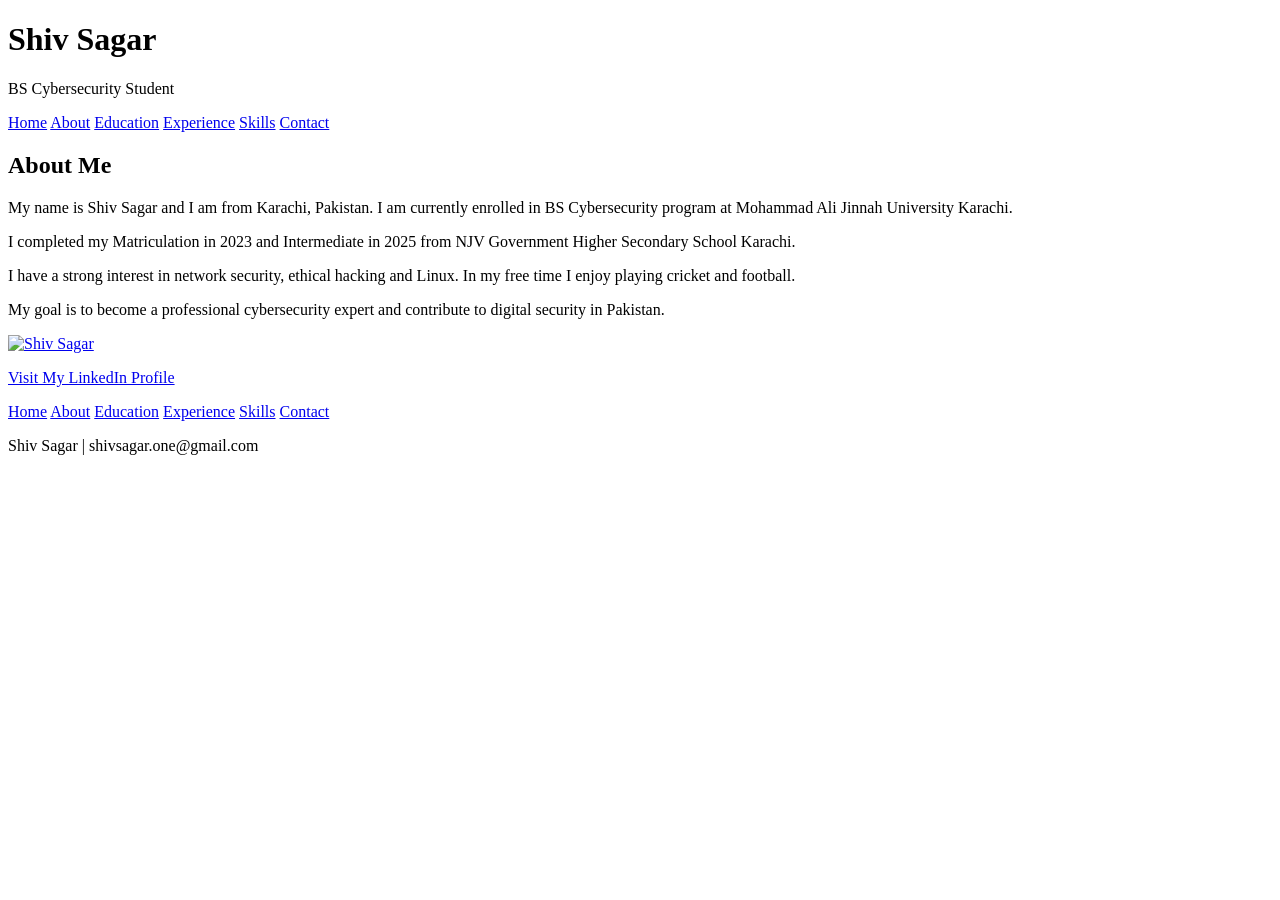
==== about.html @ 77344748 "Add files via upload" ====
<!DOCTYPE html>
<html lang="en">
<head>
<meta charset="UTF-8">
<meta name="viewport" content="width=device-width, initial-scale=1.0">
<title>About - Shiv Sagar</title>
<link rel="stylesheet" href="style.css">
</head>
<body>
<header>
<h1>Shiv Sagar</h1>
<p>BS Cybersecurity Student</p>
</header>
<nav id="topnav">
<a href="index.html">Home</a>
<a href="about.html">About</a>
<a href="education.html">Education</a>
<a href="experience.html">Experience</a>
<a href="skills.html">Skills</a>
<a href="contact.html">Contact</a>
</nav>
<main>
<h2>About Me</h2>
<p>My name is Shiv Sagar and I am from Karachi, Pakistan. I am currently enrolled in BS Cybersecurity program at Mohammad Ali Jinnah University Karachi.</p>
<p>I completed my Matriculation in 2023 and Intermediate in 2025 from NJV Government Higher Secondary School Karachi.</p>
<p>I have a strong interest in network security, ethical hacking and Linux. In my free time I enjoy playing cricket and football.</p>
<p>My goal is to become a professional cybersecurity expert and contribute to digital security in Pakistan.</p>
<a href="https://www.linkedin.com/in/shiv-sagar-001v/" target="_blank"><img src="shiv.jpeg" alt="Shiv Sagar" width="160" class="myimg"></a>
<p><a href="https://www.linkedin.com/in/shiv-sagar-001v/" target="_blank">Visit My LinkedIn Profile</a></p>
</main>
<div id="bottomnav">
<a href="index.html">Home</a>
<a href="about.html">About</a>
<a href="education.html">Education</a>
<a href="experience.html">Experience</a>
<a href="skills.html">Skills</a>
<a href="contact.html">Contact</a>
</div>
<footer>
<p>Shiv Sagar | shivsagar.one@gmail.com</p>
</footer>
</body>
</html>
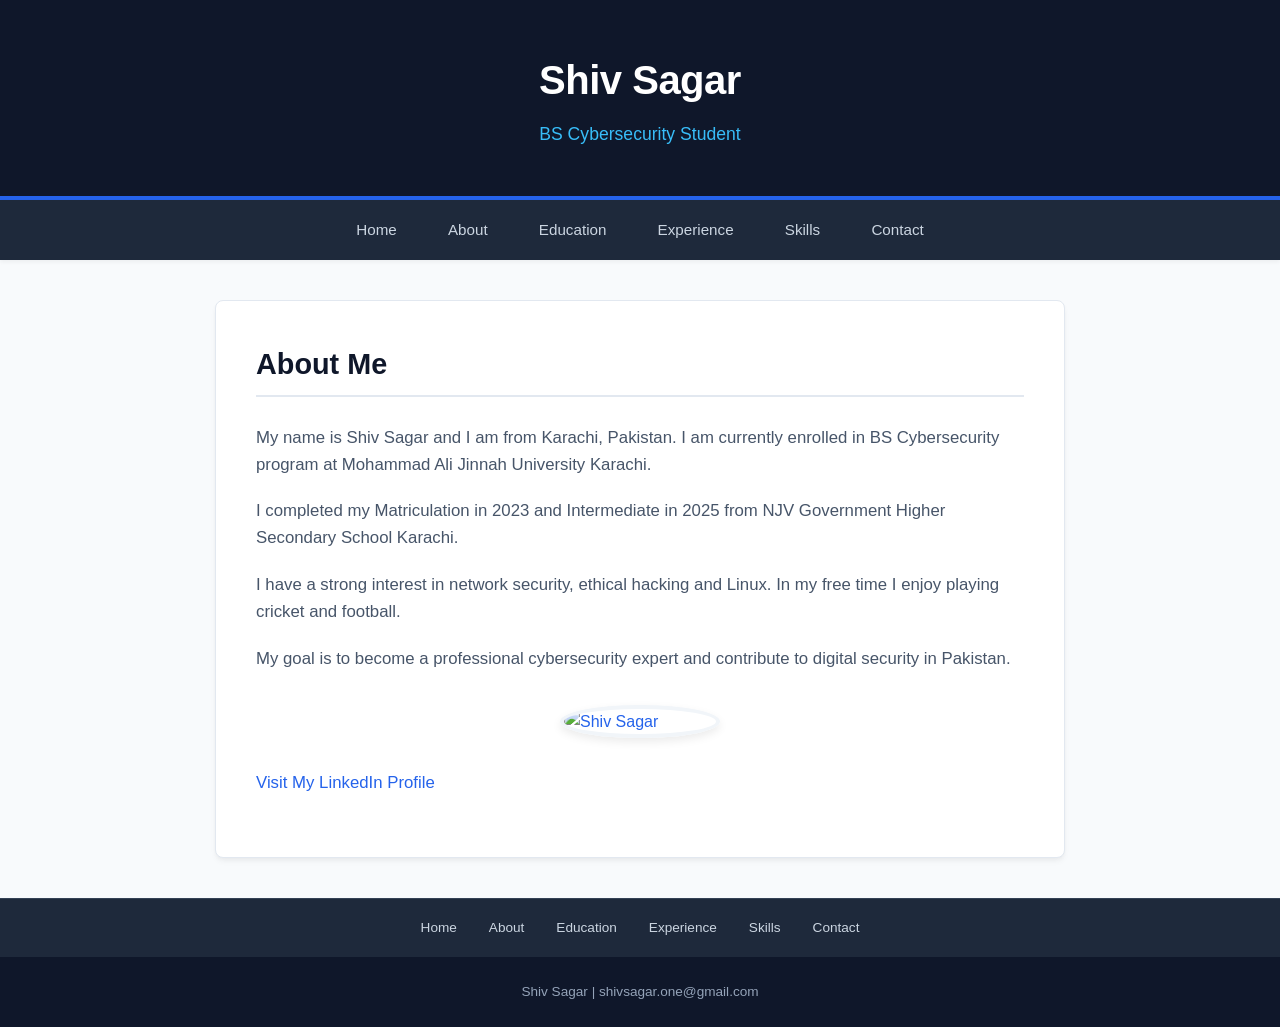
==== commit f7b506a3: "Update about.html" ====
--- a/about.html
+++ b/about.html
@@ -4,7 +4,7 @@
 <meta charset="UTF-8">
 <meta name="viewport" content="width=device-width, initial-scale=1.0">
 <title>About - Shiv Sagar</title>
-<link rel="stylesheet" href="style.css">
+<link rel="stylesheet" href="Style.css">
 </head>
 <body>
 <header>
@@ -40,4 +40,4 @@
 <p>Shiv Sagar | shivsagar.one@gmail.com</p>
 </footer>
 </body>
-</html>+</html>
--- a/Style.css
+++ b/Style.css
@@ -0,0 +1,182 @@
+* {
+margin: 0;
+padding: 0;
+box-sizing: border-box;
+font-family: -apple-system, BlinkMacSystemFont, "Segoe UI", Roboto, Helvetica, Arial, sans-serif;
+}
+body {
+background-color: #f8fafc;
+color: #334155;
+line-height: 1.6;
+display: flex;
+flex-direction: column;
+min-height: 100vh;
+}
+header {
+background-color: #0f172a;
+color: #ffffff;
+text-align: center;
+padding: 3rem 1rem;
+border-bottom: 4px solid #2563eb;
+}
+header h1 {
+font-size: 2.5rem;
+font-weight: 700;
+letter-spacing: -0.5px;
+margin-bottom: 0.5rem;
+}
+header p {
+font-size: 1.1rem;
+color: #38bdf8;
+font-weight: 500;
+}
+#topnav {
+background-color: #1e293b;
+display: flex;
+justify-content: center;
+position: sticky;
+top: 0;
+z-index: 1000;
+box-shadow: 0 2px 4px rgba(0,0,0,0.05);
+}
+#topnav a, #bottomnav a {
+color: #cbd5e1;
+text-decoration: none;
+padding: 1.1rem 1.6rem;
+font-size: 0.95rem;
+font-weight: 500;
+transition: all 0.2s ease;
+}
+#topnav a:hover, #topnav a.active {
+color: #ffffff;
+background-color: #2563eb;
+}
+main {
+max-width: 850px;
+margin: 2.5rem auto;
+padding: 2.5rem;
+background: #ffffff;
+border-radius: 8px;
+box-shadow: 0 4px 6px -1px rgba(0,0,0,0.05), 0 2px 4px -1px rgba(0,0,0,0.03);
+border: 1px solid #e2e8f0;
+flex: 1;
+width: 90%;
+}
+main h2 {
+color: #0f172a;
+font-size: 1.8rem;
+font-weight: 600;
+padding-bottom: 0.5rem;
+margin-bottom: 1.75rem;
+border-bottom: 2px solid #e2e8f0;
+}
+main p {
+margin-bottom: 1.25rem;
+font-size: 1.05rem;
+color: #475569;
+}
+.myimg {
+display: block;
+margin: 2rem auto;
+border-radius: 50%;
+border: 4px solid #f1f5f9;
+box-shadow: 0 4px 10px rgba(0,0,0,0.08);
+transition: transform 0.2s ease;
+}
+.myimg:hover {
+transform: scale(1.02);
+}
+a {
+color: #2563eb;
+text-decoration: none;
+font-weight: 500;
+}
+a:hover {
+text-decoration: underline;
+}
+.mytable {
+width: 100%;
+border-collapse: collapse;
+margin: 1.75rem 0;
+font-size: 0.95rem;
+}
+.mytable th {
+background-color: #f8fafc;
+color: #0f172a;
+text-align: left;
+padding: 14px;
+font-weight: 600;
+border-bottom: 2px solid #cbd5e1;
+}
+.mytable td {
+padding: 14px;
+border-bottom: 1px solid #e2e8f0;
+color: #334155;
+}
+.mytable tbody tr:hover {
+background-color: #f1f5f9;
+}
+.contactbox {
+max-width: 500px;
+margin: 0 auto;
+}
+form {
+display: flex;
+flex-direction: column;
+}
+label {
+margin-bottom: 0.5rem;
+font-weight: 500;
+color: #0f172a;
+font-size: 0.95rem;
+}
+input[type="text"], input[type="email"], textarea {
+width: 100%;
+padding: 11px;
+margin-bottom: 1.5rem;
+border: 1px solid #cbd5e1;
+border-radius: 6px;
+background-color: #ffffff;
+color: #0f172a;
+font-size: 0.95rem;
+transition: all 0.2s ease;
+}
+input[type="text"]:focus, input[type="email"]:focus, textarea:focus {
+border-color: #2563eb;
+outline: none;
+box-shadow: 0 0 0 3px rgba(37,99,235,0.15);
+}
+input[type="submit"] {
+background-color: #2563eb;
+color: #ffffff;
+padding: 12px;
+border: none;
+border-radius: 6px;
+font-size: 0.95rem;
+font-weight: 600;
+cursor: pointer;
+transition: background 0.2s ease;
+}
+input[type="submit"]:hover {
+background-color: #1d4ed8;
+}
+#bottomnav {
+background-color: #1e293b;
+display: flex;
+justify-content: center;
+padding: 0.6rem;
+margin-top: auto;
+border-top: 1px solid #334155;
+}
+#bottomnav a {
+font-size: 0.85rem;
+padding: 0.5rem 1rem;
+}
+footer {
+background-color: #0f172a;
+color: #94a3b8;
+text-align: center;
+padding: 1.5rem;
+font-size: 0.85rem;
+border-top: 1px solid #1e293b;
+}
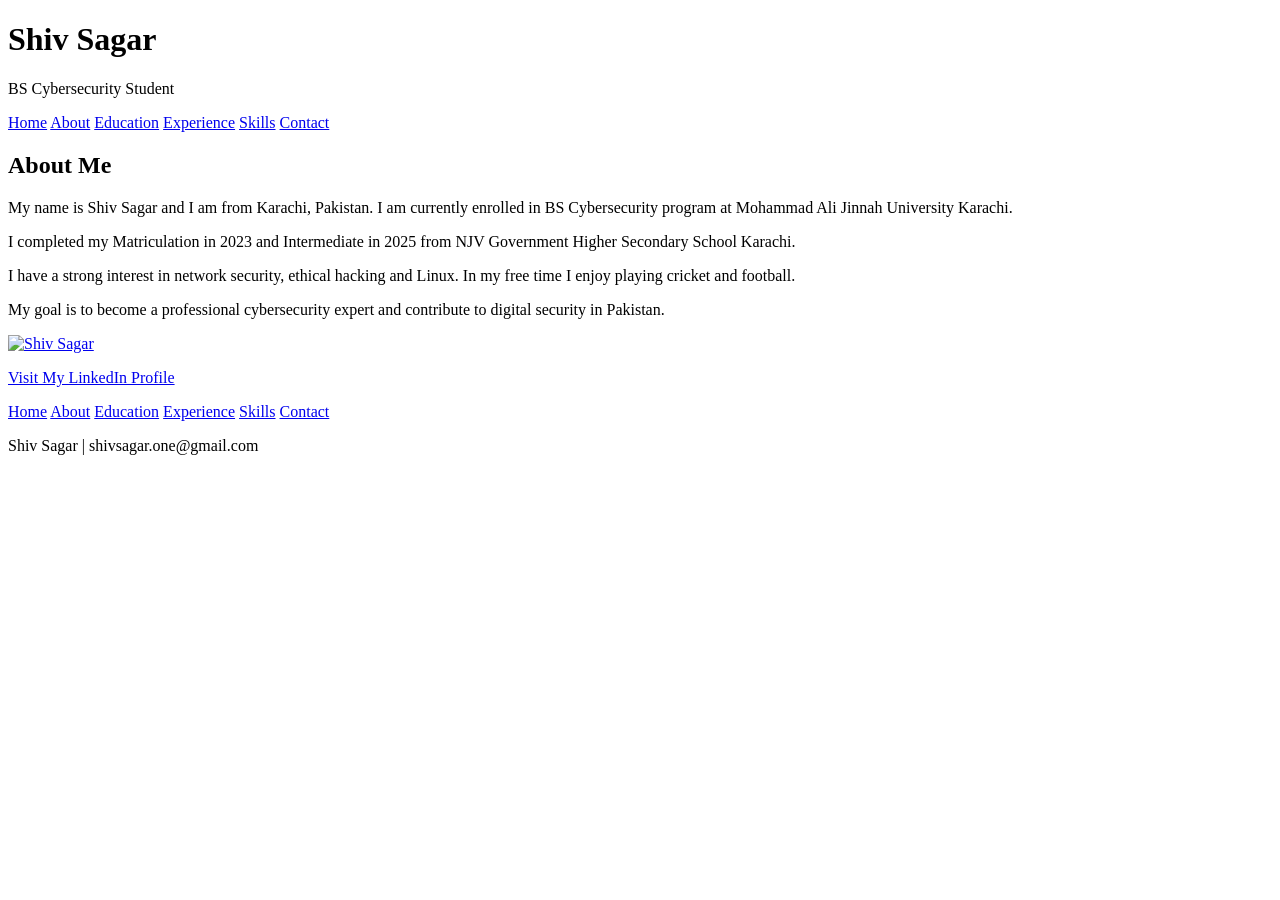
==== commit d16706e0: "Update about.html" ====
--- a/about.html
+++ b/about.html
@@ -4,7 +4,7 @@
 <meta charset="UTF-8">
 <meta name="viewport" content="width=device-width, initial-scale=1.0">
 <title>About - Shiv Sagar</title>
-<link rel="stylesheet" href="Style.css">
+<link rel="stylesheet" href="style.css">
 </head>
 <body>
 <header>
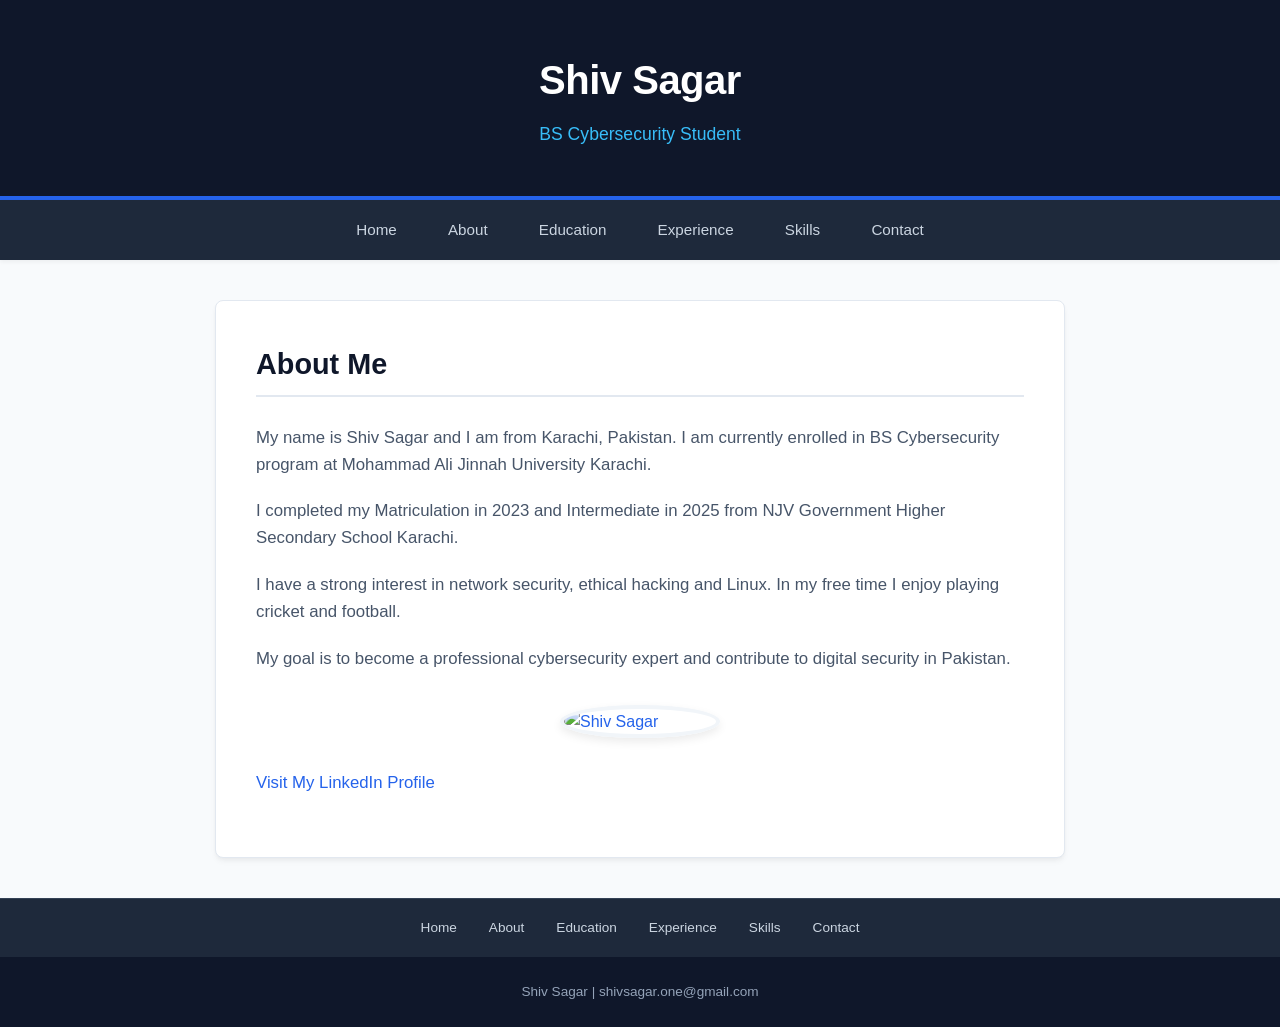
==== commit 566eea19: "Update about.html" ====
--- a/about.html
+++ b/about.html
@@ -4,7 +4,7 @@
 <meta charset="UTF-8">
 <meta name="viewport" content="width=device-width, initial-scale=1.0">
 <title>About - Shiv Sagar</title>
-<link rel="stylesheet" href="style.css">
+<link rel="stylesheet" href="Style.css">
 </head>
 <body>
 <header>
--- a/Style.css
+++ b/Style.css
@@ -0,0 +1,182 @@
+* {
+margin: 0;
+padding: 0;
+box-sizing: border-box;
+font-family: -apple-system, BlinkMacSystemFont, "Segoe UI", Roboto, Helvetica, Arial, sans-serif;
+}
+body {
+background-color: #f8fafc;
+color: #334155;
+line-height: 1.6;
+display: flex;
+flex-direction: column;
+min-height: 100vh;
+}
+header {
+background-color: #0f172a;
+color: #ffffff;
+text-align: center;
+padding: 3rem 1rem;
+border-bottom: 4px solid #2563eb;
+}
+header h1 {
+font-size: 2.5rem;
+font-weight: 700;
+letter-spacing: -0.5px;
+margin-bottom: 0.5rem;
+}
+header p {
+font-size: 1.1rem;
+color: #38bdf8;
+font-weight: 500;
+}
+#topnav {
+background-color: #1e293b;
+display: flex;
+justify-content: center;
+position: sticky;
+top: 0;
+z-index: 1000;
+box-shadow: 0 2px 4px rgba(0,0,0,0.05);
+}
+#topnav a, #bottomnav a {
+color: #cbd5e1;
+text-decoration: none;
+padding: 1.1rem 1.6rem;
+font-size: 0.95rem;
+font-weight: 500;
+transition: all 0.2s ease;
+}
+#topnav a:hover, #topnav a.active {
+color: #ffffff;
+background-color: #2563eb;
+}
+main {
+max-width: 850px;
+margin: 2.5rem auto;
+padding: 2.5rem;
+background: #ffffff;
+border-radius: 8px;
+box-shadow: 0 4px 6px -1px rgba(0,0,0,0.05), 0 2px 4px -1px rgba(0,0,0,0.03);
+border: 1px solid #e2e8f0;
+flex: 1;
+width: 90%;
+}
+main h2 {
+color: #0f172a;
+font-size: 1.8rem;
+font-weight: 600;
+padding-bottom: 0.5rem;
+margin-bottom: 1.75rem;
+border-bottom: 2px solid #e2e8f0;
+}
+main p {
+margin-bottom: 1.25rem;
+font-size: 1.05rem;
+color: #475569;
+}
+.myimg {
+display: block;
+margin: 2rem auto;
+border-radius: 50%;
+border: 4px solid #f1f5f9;
+box-shadow: 0 4px 10px rgba(0,0,0,0.08);
+transition: transform 0.2s ease;
+}
+.myimg:hover {
+transform: scale(1.02);
+}
+a {
+color: #2563eb;
+text-decoration: none;
+font-weight: 500;
+}
+a:hover {
+text-decoration: underline;
+}
+.mytable {
+width: 100%;
+border-collapse: collapse;
+margin: 1.75rem 0;
+font-size: 0.95rem;
+}
+.mytable th {
+background-color: #f8fafc;
+color: #0f172a;
+text-align: left;
+padding: 14px;
+font-weight: 600;
+border-bottom: 2px solid #cbd5e1;
+}
+.mytable td {
+padding: 14px;
+border-bottom: 1px solid #e2e8f0;
+color: #334155;
+}
+.mytable tbody tr:hover {
+background-color: #f1f5f9;
+}
+.contactbox {
+max-width: 500px;
+margin: 0 auto;
+}
+form {
+display: flex;
+flex-direction: column;
+}
+label {
+margin-bottom: 0.5rem;
+font-weight: 500;
+color: #0f172a;
+font-size: 0.95rem;
+}
+input[type="text"], input[type="email"], textarea {
+width: 100%;
+padding: 11px;
+margin-bottom: 1.5rem;
+border: 1px solid #cbd5e1;
+border-radius: 6px;
+background-color: #ffffff;
+color: #0f172a;
+font-size: 0.95rem;
+transition: all 0.2s ease;
+}
+input[type="text"]:focus, input[type="email"]:focus, textarea:focus {
+border-color: #2563eb;
+outline: none;
+box-shadow: 0 0 0 3px rgba(37,99,235,0.15);
+}
+input[type="submit"] {
+background-color: #2563eb;
+color: #ffffff;
+padding: 12px;
+border: none;
+border-radius: 6px;
+font-size: 0.95rem;
+font-weight: 600;
+cursor: pointer;
+transition: background 0.2s ease;
+}
+input[type="submit"]:hover {
+background-color: #1d4ed8;
+}
+#bottomnav {
+background-color: #1e293b;
+display: flex;
+justify-content: center;
+padding: 0.6rem;
+margin-top: auto;
+border-top: 1px solid #334155;
+}
+#bottomnav a {
+font-size: 0.85rem;
+padding: 0.5rem 1rem;
+}
+footer {
+background-color: #0f172a;
+color: #94a3b8;
+text-align: center;
+padding: 1.5rem;
+font-size: 0.85rem;
+border-top: 1px solid #1e293b;
+}
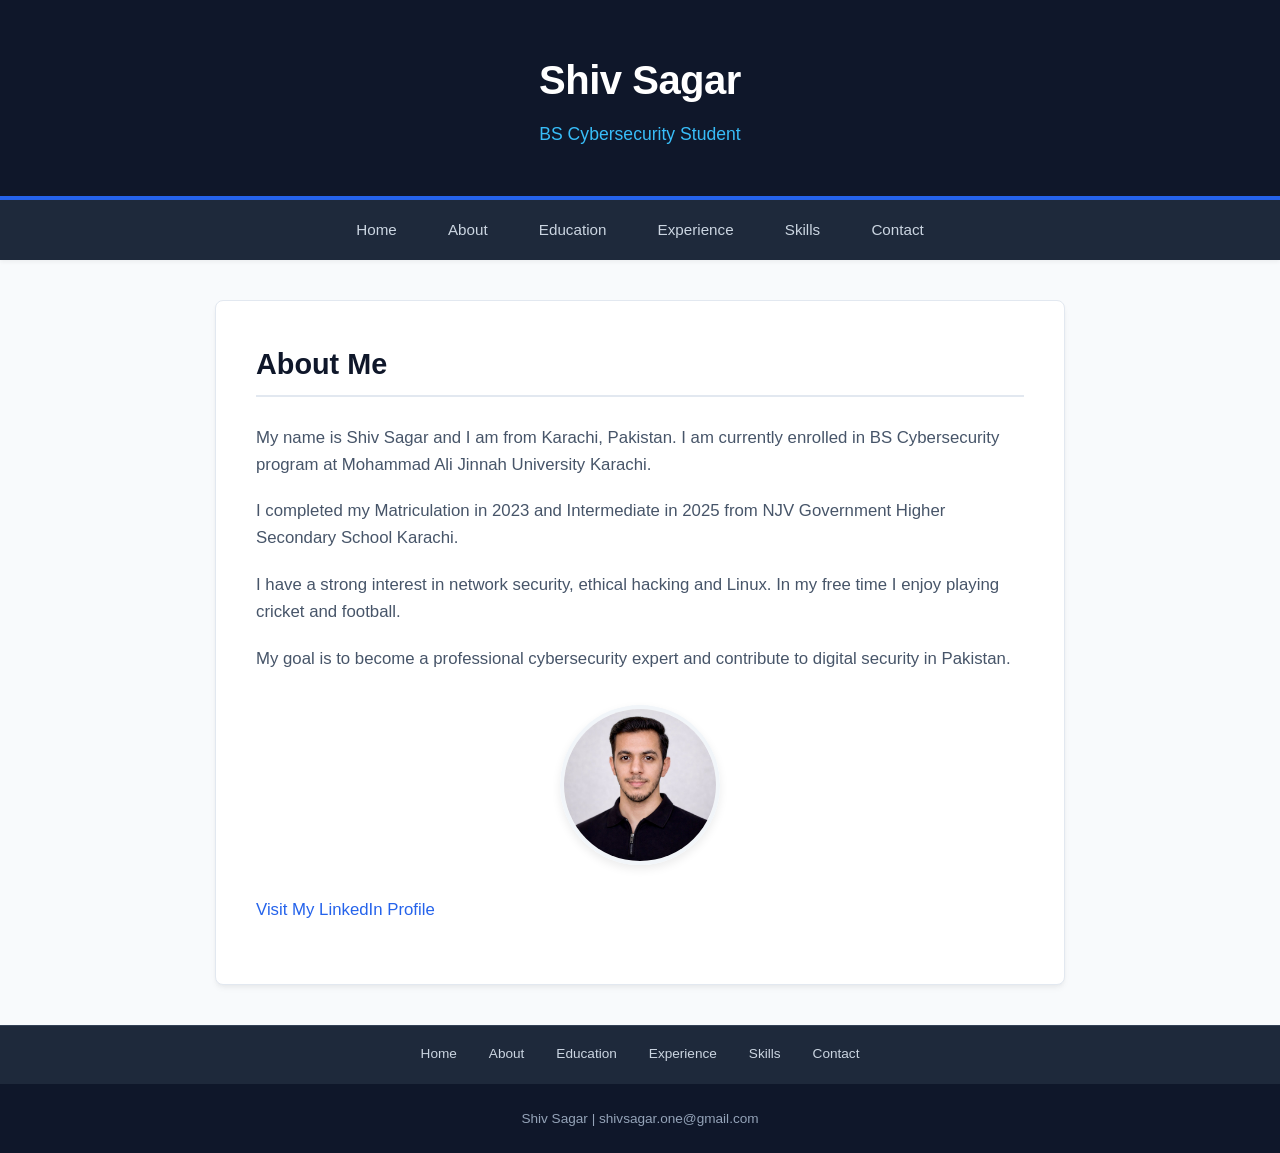
==== commit ea7ecb12: "Update about.html" ====
--- a/about.html
+++ b/about.html
@@ -25,7 +25,7 @@
 <p>I completed my Matriculation in 2023 and Intermediate in 2025 from NJV Government Higher Secondary School Karachi.</p>
 <p>I have a strong interest in network security, ethical hacking and Linux. In my free time I enjoy playing cricket and football.</p>
 <p>My goal is to become a professional cybersecurity expert and contribute to digital security in Pakistan.</p>
-<a href="https://www.linkedin.com/in/shiv-sagar-001v/" target="_blank"><img src="shiv.jpeg" alt="Shiv Sagar" width="160" class="myimg"></a>
+<a href="https://www.linkedin.com/in/shiv-sagar-001v/" target="_blank"><img src="Shiv.jpeg" alt="Shiv Sagar" width="160" class="myimg"></a>
 <p><a href="https://www.linkedin.com/in/shiv-sagar-001v/" target="_blank">Visit My LinkedIn Profile</a></p>
 </main>
 <div id="bottomnav">
